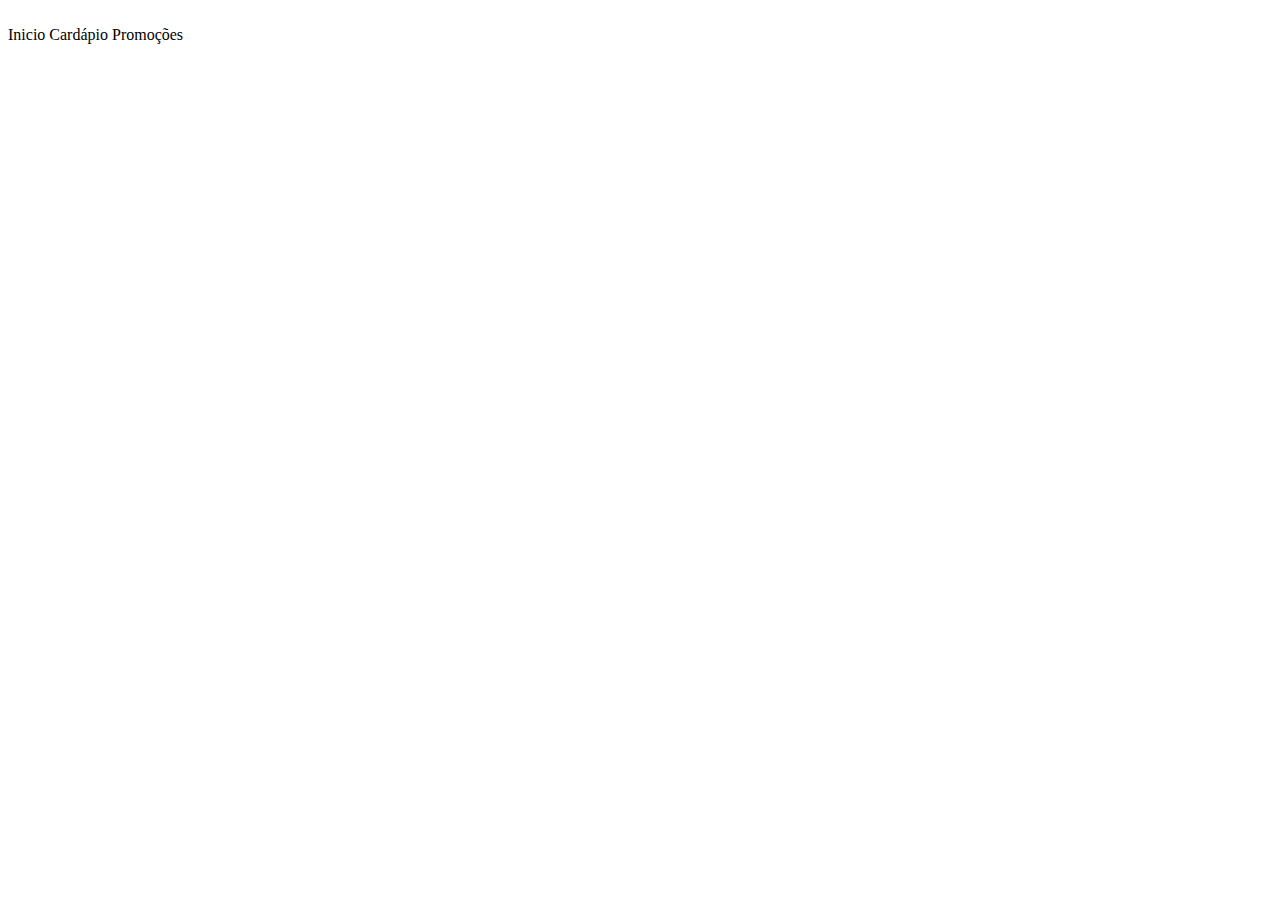
==== index.html @ 33abd4a2 "primeiro commit" ====
<!DOCTYPE html>
<html lang="pt-BR">

<head>
    <meta charset="UTF-8">
    
    <meta name="viewport" content="width=device-width, initial-scale=1.0">
    <title>Cardápio Digital</title>
    <meta name="description" content="Escolha sua refeicao no nosso cardápio digital"/>

</head>


<body>
    
    <header>
        <img>
        <nav>
            <a>Inicio</a>
            <a>Cardápio</a>
            <a>Promoções</a>
        
        </nav>
    </header>


    <main></main>
    <footer></footer>



</body>
</html>
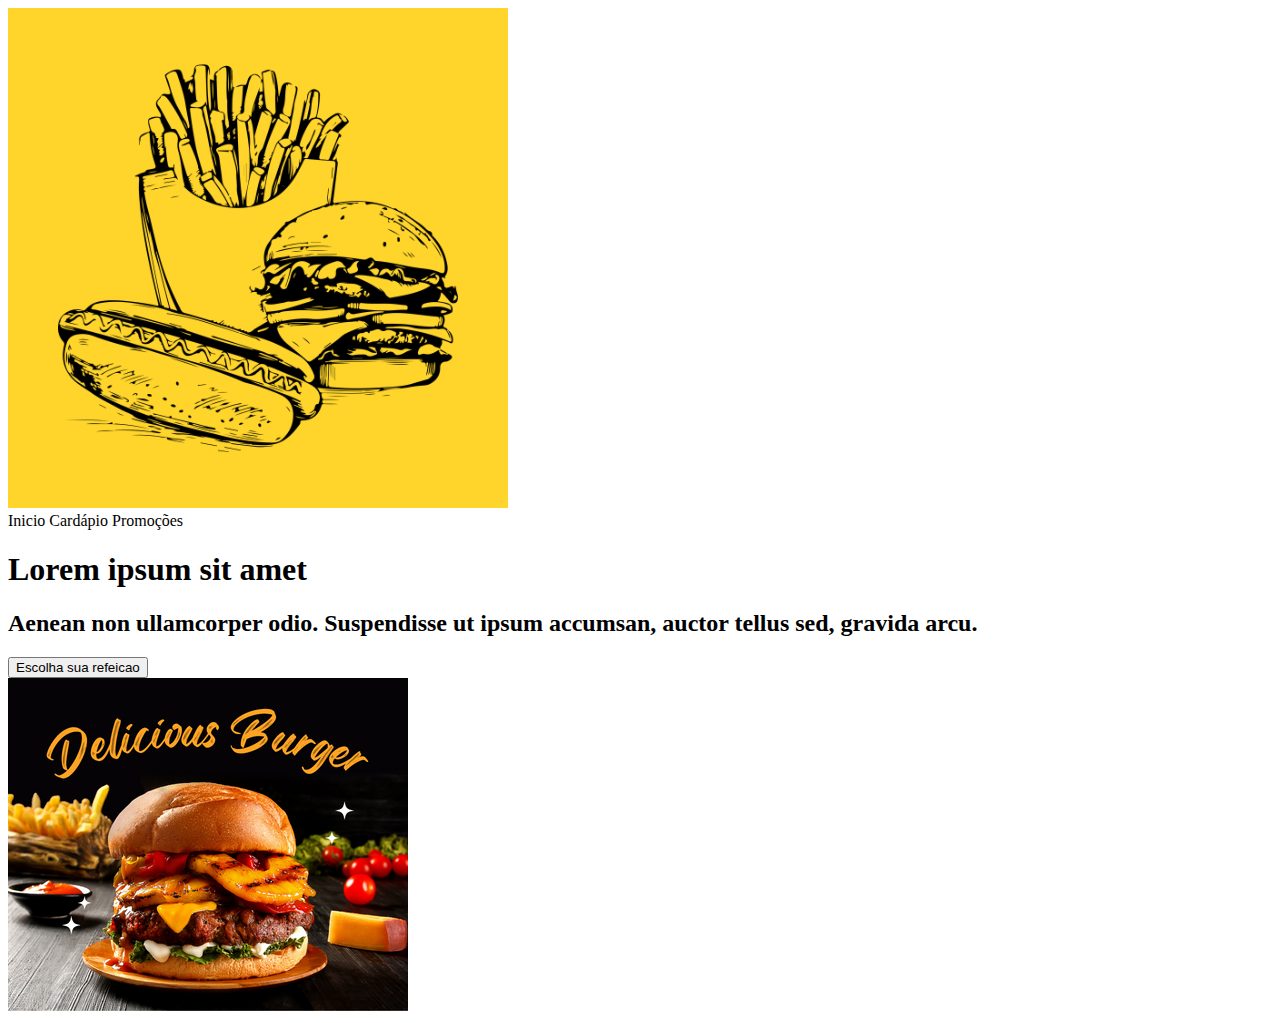
==== commit d852f3ad: "segundo dia de atualizacao" ====
--- a/index.html
+++ b/index.html
@@ -14,7 +14,7 @@
 <body>
     
     <header>
-        <img>
+        <img src="img/logo.png">
         <nav>
             <a>Inicio</a>
             <a>Cardápio</a>
@@ -24,7 +24,20 @@
     </header>
 
 
-    <main></main>
+    <main>
+        <section>
+            <div>
+                <h1>Lorem ipsum sit amet</h1>
+                <h2>Aenean non ullamcorper odio. Suspendisse ut ipsum accumsan, auctor tellus sed, gravida arcu.</h2>
+                <button>Escolha sua refeicao </button>
+            </div>
+            <img src="img/img1.png">
+        </section>
+
+
+
+        <section> </section>
+    </main>
     <footer></footer>
 
 
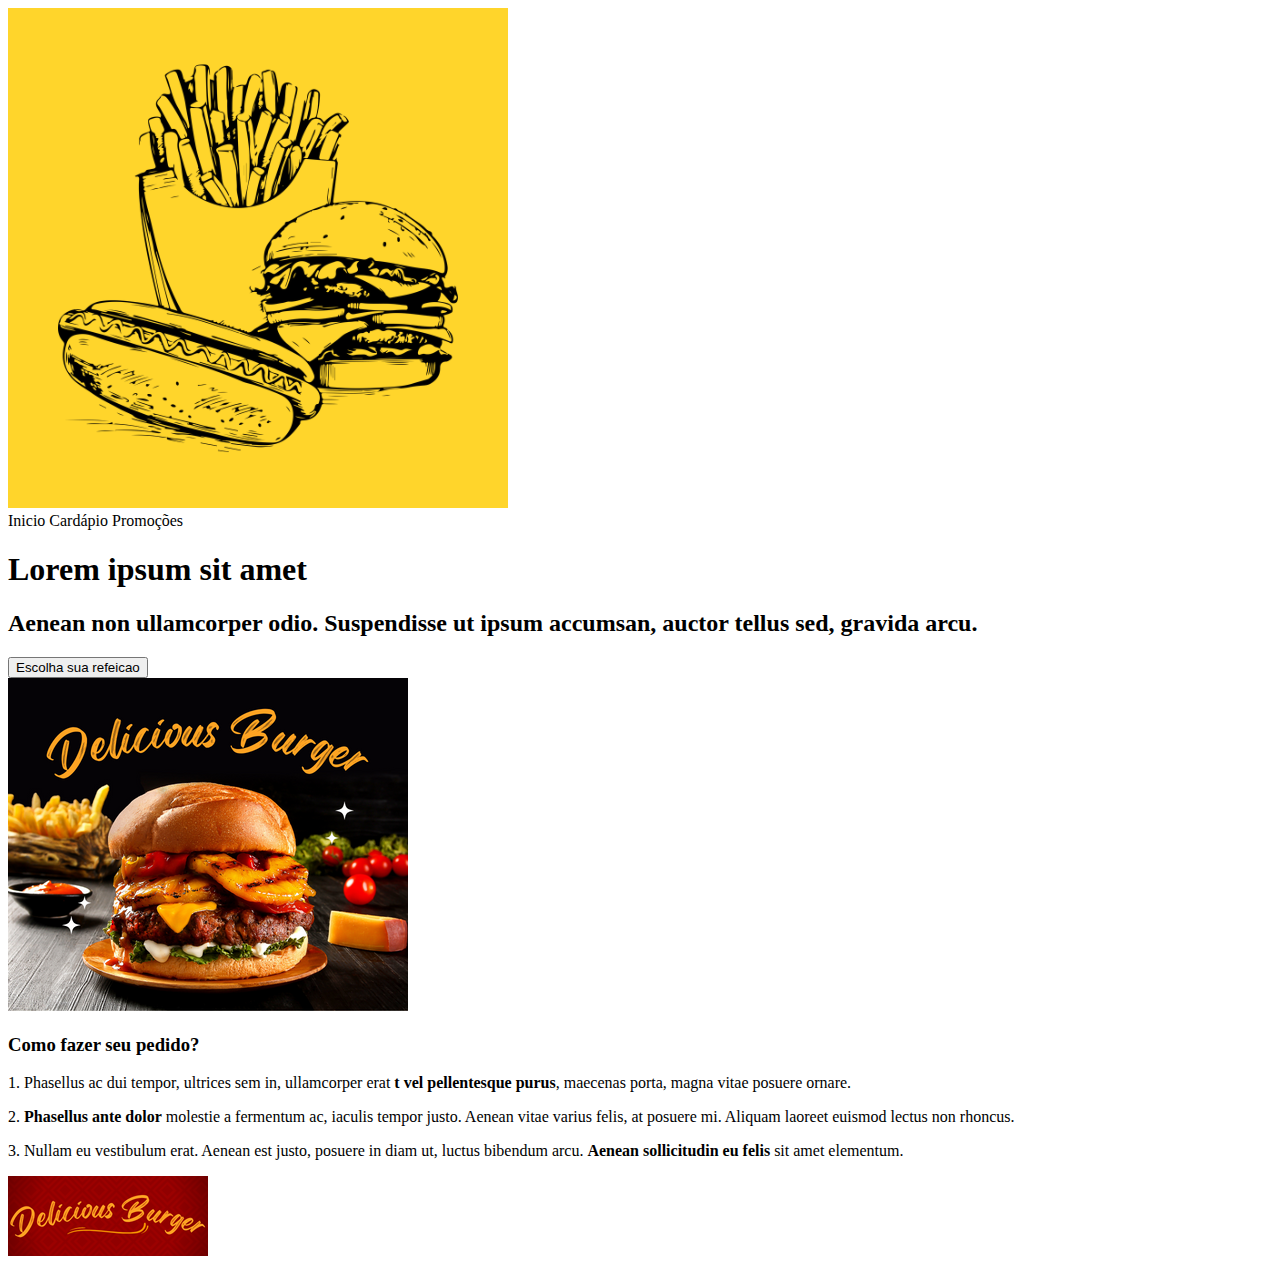
==== commit 66bfffe0: "atualizacao 3ro dia" ====
--- a/index.html
+++ b/index.html
@@ -35,10 +35,18 @@
         </section>
 
 
+        <section> 
+            <h3>Como fazer seu pedido? </h3>
+            <p> 1. Phasellus ac dui tempor, ultrices sem in, ullamcorper erat <strong> t vel pellentesque purus</strong>, maecenas porta, magna vitae posuere ornare. </p>
+            <p> 2. <strong> Phasellus ante dolor</strong> molestie a fermentum ac, iaculis tempor justo. Aenean vitae varius felis, at posuere mi. Aliquam laoreet euismod lectus non rhoncus. </p>
+            <p> 3. Nullam eu vestibulum erat. Aenean est justo, posuere in diam ut, luctus bibendum arcu. <strong> Aenean sollicitudin eu felis</strong> sit amet elementum.</p>
+        </section>
+    </main>
 
-        <section> </section>
-    </main>
-    <footer></footer>
+
+    <footer>
+        <img src="img/rodapé.png">
+    </footer>
 
 
 
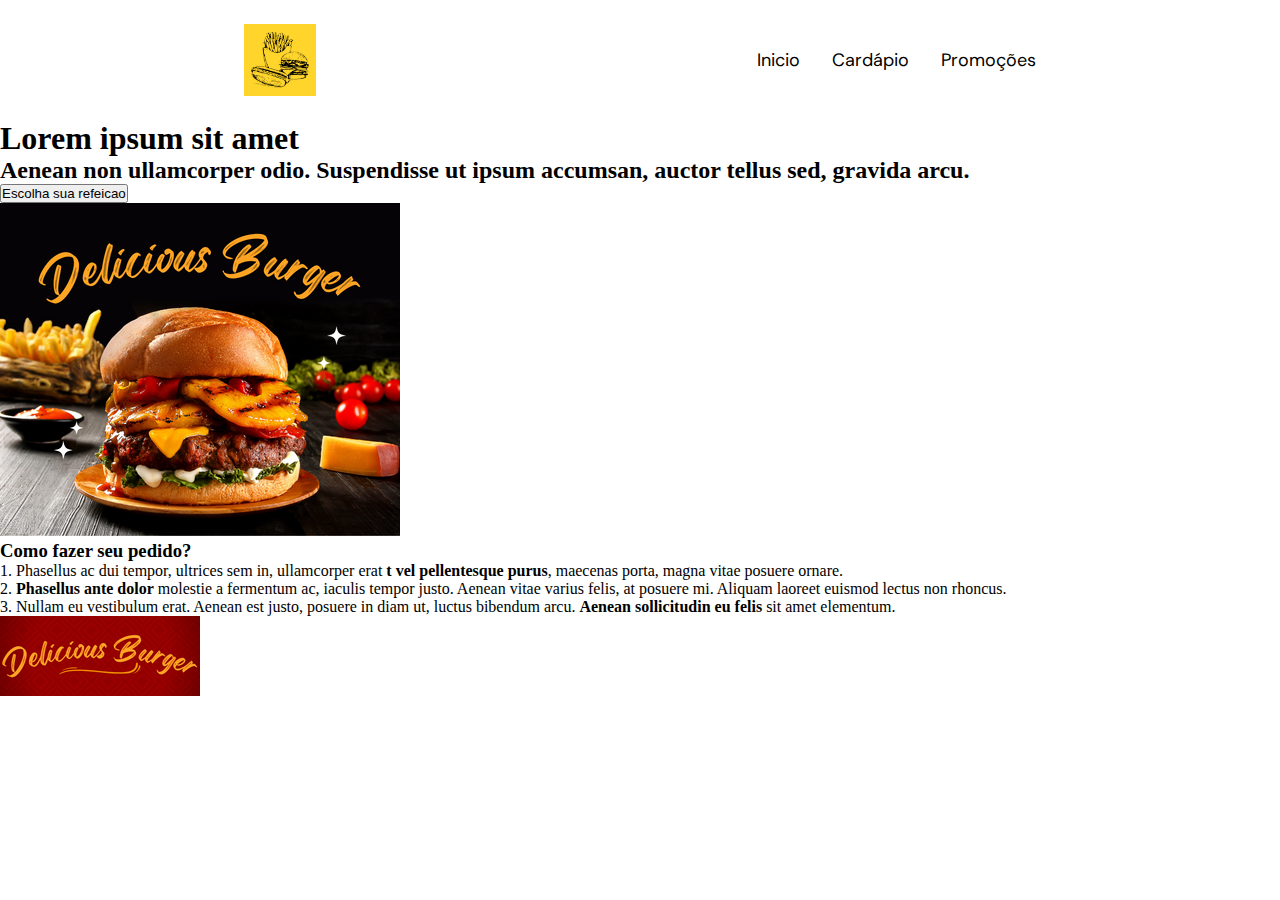
==== commit 2964fef0: "5to dia de atualizacao" ====
--- a/index.html
+++ b/index.html
@@ -7,48 +7,48 @@
     <meta name="viewport" content="width=device-width, initial-scale=1.0">
     <title>Cardápio Digital</title>
     <meta name="description" content="Escolha sua refeicao no nosso cardápio digital"/>
-
+    <link rel="stylesheet" type="text/css" href="estilo.css" >
+    
 </head>
 
 
 <body>
     
-    <header>
-        <img src="img/logo.png">
-        <nav>
-            <a>Inicio</a>
-            <a>Cardápio</a>
-            <a>Promoções</a>
+    <header class="cabecalho">
+        <img class="cabecalho-logo" src="img/logo.png">
+        <nav class="cabecalho-menu ">
+            
+            <a class="cabecalho-link">Inicio</a>
+            <a class="cabecalho-link">Cardápio</a>
+            <a class="cabecalho-link">Promoções</a>
         
         </nav>
     </header>
 
 
-    <main>
-        <section>
-            <div>
-                <h1>Lorem ipsum sit amet</h1>
-                <h2>Aenean non ullamcorper odio. Suspendisse ut ipsum accumsan, auctor tellus sed, gravida arcu.</h2>
-                <button>Escolha sua refeicao </button>
+    <main class="conteudo">
+        <section class="conteudo-principal">
+            <div class="conteudo-principal-texto">
+                <h1 class="conteudo-principal-titulo">Lorem ipsum sit amet</h1>
+                <h2 class="conteudo-principal-subtitulo">Aenean non ullamcorper odio. Suspendisse ut ipsum accumsan, auctor tellus sed, gravida arcu.</h2>
+                <button class="conteudo-principal-botao">Escolha sua refeicao </button>
             </div>
-            <img src="img/img1.png">
+            <img class="conteudo-principal-imagem" src="img/img1.png">
         </section>
 
 
-        <section> 
-            <h3>Como fazer seu pedido? </h3>
-            <p> 1. Phasellus ac dui tempor, ultrices sem in, ullamcorper erat <strong> t vel pellentesque purus</strong>, maecenas porta, magna vitae posuere ornare. </p>
-            <p> 2. <strong> Phasellus ante dolor</strong> molestie a fermentum ac, iaculis tempor justo. Aenean vitae varius felis, at posuere mi. Aliquam laoreet euismod lectus non rhoncus. </p>
-            <p> 3. Nullam eu vestibulum erat. Aenean est justo, posuere in diam ut, luctus bibendum arcu. <strong> Aenean sollicitudin eu felis</strong> sit amet elementum.</p>
+        <section class="conteudo-secundario"> 
+            <h3 class="conteudo-secundario-titulo">Como fazer seu pedido? </h3>
+            <p class="conteudo-secundario-texto"> 1. Phasellus ac dui tempor, ultrices sem in, ullamcorper erat <strong> t vel pellentesque purus</strong>, maecenas porta, magna vitae posuere ornare. </p>
+            <p class="conteudo-secundario-texto"> 2. <strong> Phasellus ante dolor</strong> molestie a fermentum ac, iaculis tempor justo. Aenean vitae varius felis, at posuere mi. Aliquam laoreet euismod lectus non rhoncus. </p>
+            <p class="conteudo-secundario-texto"> 3. Nullam eu vestibulum erat. Aenean est justo, posuere in diam ut, luctus bibendum arcu. <strong> Aenean sollicitudin eu felis</strong> sit amet elementum.</p>
         </section>
     </main>
 
 
-    <footer>
-        <img src="img/rodapé.png">
-    </footer>
-
-
+    <footer class="rodape">
+        <img class="rodape-imagem" src="img/rodapé.png">
+    </footer> 
 
 </body>
 </html>--- a/estilo.css
+++ b/estilo.css
@@ -0,0 +1,39 @@
+ @import url('https://fonts.googleapis.com/css2?family=DM+Sans&display=swap');
+
+ *{
+    margin: 0;
+    padding: 0;
+    box-sizing: border-box;
+    text-decoration: none;
+ }
+
+ body{
+    font-size: 100%;
+    background: #FFF;
+ }
+
+ .cabecalho{
+    display: flex;
+    flex-direction: row;
+    align-items: center;
+    justify-content: space-around;
+    padding: 24px;
+ }
+
+ .cabecalho-logo {
+    height: 72px;
+ }
+
+ .cabecalho-menu{
+    display: flex;
+    gap: 32px;
+ }
+
+ .cabecalho-link {
+    font-family: 'DM Sans', sans-serif;
+    color: ;
+    font-weight: 400;
+    font-size: 18px;
+ }
+
+
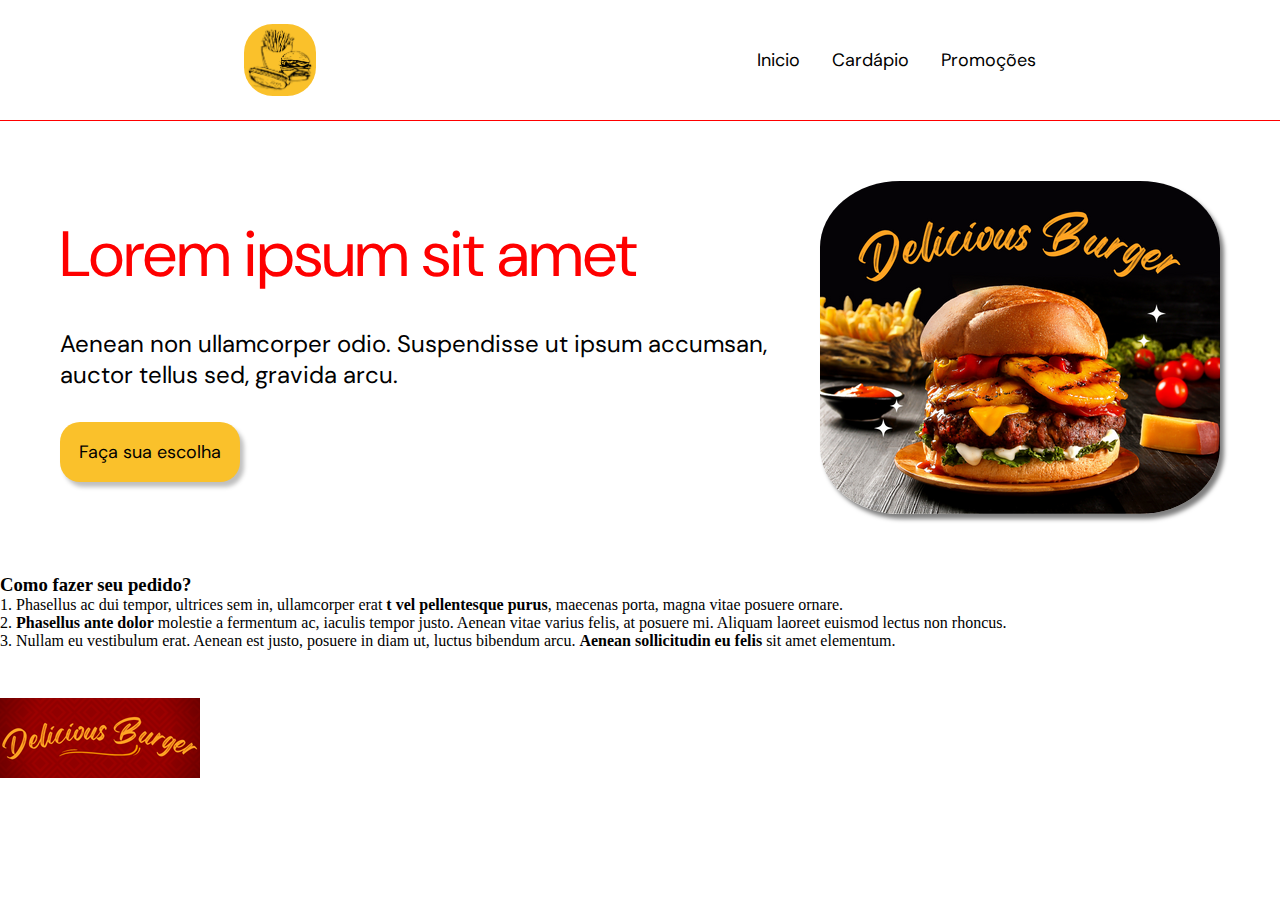
==== commit 6352dbf5: "6to dia de atualizacao" ====
--- a/index.html
+++ b/index.html
@@ -31,7 +31,7 @@
             <div class="conteudo-principal-texto">
                 <h1 class="conteudo-principal-titulo">Lorem ipsum sit amet</h1>
                 <h2 class="conteudo-principal-subtitulo">Aenean non ullamcorper odio. Suspendisse ut ipsum accumsan, auctor tellus sed, gravida arcu.</h2>
-                <button class="conteudo-principal-botao">Escolha sua refeicao </button>
+                <button class="conteudo-principal-botao"> Faça sua escolha </button>
             </div>
             <img class="conteudo-principal-imagem" src="img/img1.png">
         </section>
--- a/estilo.css
+++ b/estilo.css
@@ -22,6 +22,7 @@
 
  .cabecalho-logo {
     height: 72px;
+    border-radius: 40%;
  }
 
  .cabecalho-menu{
@@ -36,4 +37,55 @@
     font-size: 18px;
  }
 
+ .conteudo{
+   border-top: 0.4px solid red ;
+   margin-bottom: 48px;
+ }
 
+ .conteudo-principal {
+   display: flex;
+    flex-direction: row;
+    align-items: center;
+    justify-content: space-around;
+    padding: 60px;
+ }
+
+ .conteudo-principal-texto {
+   display: flex;
+   flex-direction: column;
+   gap: 32px;
+ }
+
+ .conteudo-principal-titulo {
+   font-family: 'DM Sans', sans-serif;
+   font-weight: 400;
+   font-size: 64px ;
+   color: #FE0000;
+ }
+
+ .conteudo-principal-subtitulo {
+   font-family: 'DM Sans', sans-serif;
+   font-weight: 400;
+   font-size: 24px ;
+ }
+
+ .conteudo-principal-botao {
+   background-color: #FAC12B; 
+   width: 180px ;
+   height: 60px;
+   border: none;
+   box-shadow: 4px 5px 4px rgba(0, 0, 0, 0.25);
+   border-radius: 20px;
+   font-family: 'DM Sans', sans-serif;
+   font-weight: 400;
+   font-size: 18px ;
+ }
+
+ .conteudo-principal-imagem {
+   border-radius: 20%;
+   box-shadow: 4px 5px 4px rgba(0, 0, 0, 0.50);
+ }
+
+
+
+
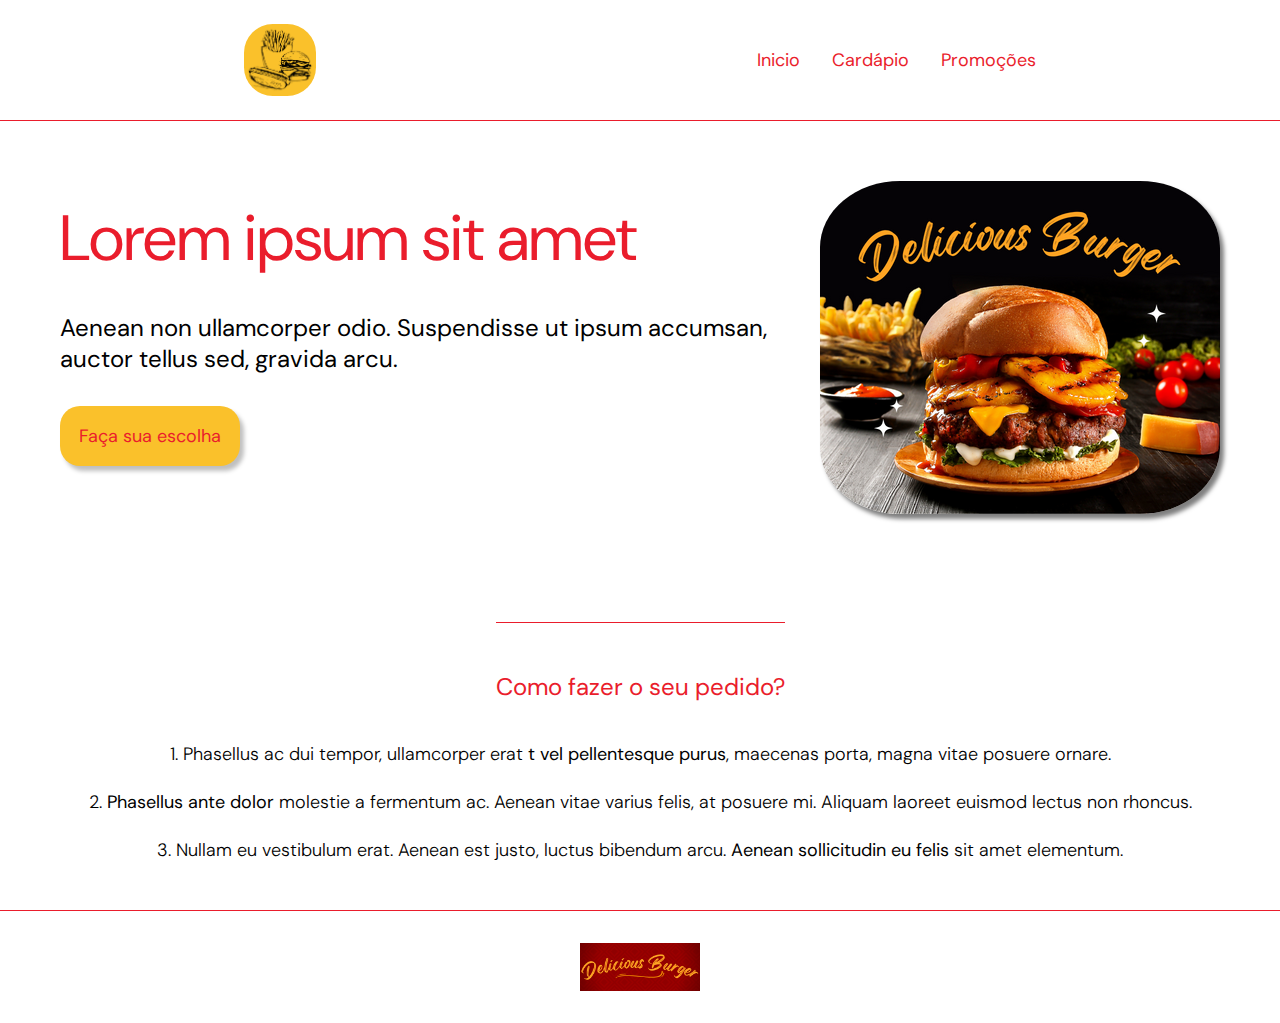
==== commit 23a81e21: "finalizacao" ====
--- a/index.html
+++ b/index.html
@@ -5,7 +5,7 @@
     <meta charset="UTF-8">
     
     <meta name="viewport" content="width=device-width, initial-scale=1.0">
-    <title>Cardápio Digital</title>
+    <title> Inicio </title>
     <meta name="description" content="Escolha sua refeicao no nosso cardápio digital"/>
     <link rel="stylesheet" type="text/css" href="estilo.css" >
     
@@ -18,9 +18,9 @@
         <img class="cabecalho-logo" src="img/logo.png">
         <nav class="cabecalho-menu ">
             
-            <a class="cabecalho-link">Inicio</a>
-            <a class="cabecalho-link">Cardápio</a>
-            <a class="cabecalho-link">Promoções</a>
+            <a href="index.html"> Inicio</a>
+            <a href="cardapio.html"> Cardápio</a>
+            <a href="promocoes.html" > Promoções </a>
         
         </nav>
     </header>
@@ -31,17 +31,17 @@
             <div class="conteudo-principal-texto">
                 <h1 class="conteudo-principal-titulo">Lorem ipsum sit amet</h1>
                 <h2 class="conteudo-principal-subtitulo">Aenean non ullamcorper odio. Suspendisse ut ipsum accumsan, auctor tellus sed, gravida arcu.</h2>
-                <button class="conteudo-principal-botao"> Faça sua escolha </button>
-            </div>
+                <button class="conteudo-principal-botao">  <a href="cardapio.html">Faça sua escolha </button>
+                </div></a>
             <img class="conteudo-principal-imagem" src="img/img1.png">
         </section>
 
 
         <section class="conteudo-secundario"> 
-            <h3 class="conteudo-secundario-titulo">Como fazer seu pedido? </h3>
-            <p class="conteudo-secundario-texto"> 1. Phasellus ac dui tempor, ultrices sem in, ullamcorper erat <strong> t vel pellentesque purus</strong>, maecenas porta, magna vitae posuere ornare. </p>
-            <p class="conteudo-secundario-texto"> 2. <strong> Phasellus ante dolor</strong> molestie a fermentum ac, iaculis tempor justo. Aenean vitae varius felis, at posuere mi. Aliquam laoreet euismod lectus non rhoncus. </p>
-            <p class="conteudo-secundario-texto"> 3. Nullam eu vestibulum erat. Aenean est justo, posuere in diam ut, luctus bibendum arcu. <strong> Aenean sollicitudin eu felis</strong> sit amet elementum.</p>
+            <h3 class="conteudo-secundario-titulo">Como fazer o seu pedido? </h3>
+            <p class="conteudo-secundario-texto"> 1. Phasellus ac dui tempor, ullamcorper erat <strong> t vel pellentesque purus</strong>, maecenas porta, magna vitae posuere ornare. </p>
+            <p class="conteudo-secundario-texto"> 2. <strong> Phasellus ante dolor</strong> molestie a fermentum ac. Aenean vitae varius felis, at posuere mi. Aliquam laoreet euismod lectus non rhoncus. </p>
+            <p class="conteudo-secundario-texto"> 3. Nullam eu vestibulum erat. Aenean est justo, luctus bibendum arcu. <strong> Aenean sollicitudin eu felis</strong> sit amet elementum.</p>
         </section>
     </main>
 
@@ -50,5 +50,7 @@
         <img class="rodape-imagem" src="img/rodapé.png">
     </footer> 
 
+
 </body>
+
 </html>--- a/estilo.css
+++ b/estilo.css
@@ -18,6 +18,7 @@
     align-items: center;
     justify-content: space-around;
     padding: 24px;
+    
  }
 
  .cabecalho-logo {
@@ -30,20 +31,48 @@
     gap: 32px;
  }
 
- .cabecalho-link {
-    font-family: 'DM Sans', sans-serif;
-    color: ;
+/*Nao visitados*/
+
+a:link{
+	font-family: 'DM Sans', sans-serif;
     font-weight: 400;
     font-size: 18px;
- }
+    color: #EA1D2C;
+} 
+
+/*Visitados*/
+
+a:visited{
+	font-family: 'DM Sans', sans-serif;
+    font-weight: 400;
+    font-size: 18px;
+    color: #EA1D2C;
+}
+
+/*Hover*/
+
+a:hover{
+  background-color:  #FAC12B;
+  color:#000; 
+}
+
+/*active*/
+
+a:active{
+	font-family: 'DM Sans', sans-serif;
+    font-weight: 400;
+    font-size: 18px;
+    color: #EA1D2C;
+}
+
 
  .conteudo{
-   border-top: 0.4px solid red ;
+   border-top: 0.4px solid #EA1D2C ;
    margin-bottom: 48px;
  }
 
  .conteudo-principal {
-   display: flex;
+    display: flex;
     flex-direction: row;
     align-items: center;
     justify-content: space-around;
@@ -60,7 +89,7 @@
    font-family: 'DM Sans', sans-serif;
    font-weight: 400;
    font-size: 64px ;
-   color: #FE0000;
+   color: #EA1D2C;
  }
 
  .conteudo-principal-subtitulo {
@@ -81,11 +110,103 @@
    font-size: 18px ;
  }
 
+ .conteudo-principal-botao:hover {
+  background-color: #f78088;
+  color: #FFF;
+ }
+
  .conteudo-principal-imagem {
    border-radius: 20%;
    box-shadow: 4px 5px 4px rgba(0, 0, 0, 0.50);
  }
 
-
-
-
+ .conteudo-secundario{
+  display: flex;
+  flex-direction: column;
+  align-items: center;
+  gap: 24px;
+  margin-top: 48px;
+ }
+
+ .conteudo-secundario-titulo{
+  border-top: 0.4px solid #EA1D2C;
+  padding-top: 48px;
+  font-family: 'DM Sans', sans-serif;
+  color: #EA1D2C;
+  font-weight: 400;
+  font-size: 24px ;
+  margin-bottom: 16px;
+ }
+
+ .conteudo-secundario-texto{
+  font-family: 'DM Sans', sans-serif;
+  font-weight: 300;
+  font-size: 18px ;
+ }
+
+ .rodape{
+  padding: 32px;
+  border-top: 0.4px solid #EA1D2C;
+ }
+
+ .rodape-imagem {
+  height: 48px;
+  display: block;
+  margin: 0 auto;
+ }
+
+/*Pagina de cardapio*/
+
+.conteudo-cardapio {
+  border-top: 0.4px solid #EA1D2C ;
+  margin-bottom: 48px;
+}
+
+.opcao-cardapio {
+    display: flex;
+    flex-direction: row;
+    align-items: center;
+    justify-content: space-around;
+    padding: 60px;
+}
+
+.conteudo-texto-cardapio {
+  display: flex;
+   flex-direction: column;
+   gap: 32px;
+}
+
+.conteudo-titulo-cardapio {
+  display: flex;
+  flex-direction: column;
+  align-items: center;
+  gap: 24px;
+  margin-top: 48px;
+  font-family: 'DM Sans', sans-serif;
+  font-weight: 400;
+  font-size: 40px ;
+  color: #EA1D2C;  
+}
+
+.conteudo-subtitulo-cardapio {
+  font-family: 'DM Sans', sans-serif;
+  font-weight: 400;
+  font-size: 30px ;
+  color: #EA1D2C;
+}
+
+.conteudo-parragrafo-cardapio {
+  font-family: 'DM Sans', sans-serif;
+  font-weight: 300;
+  font-size: 18px ;
+} 
+
+.conteudo-imagem-cardapio {
+  margin-right: 20px;
+  border-radius: 20%;
+  box-shadow: 4px 5px 4px rgba(0, 0, 0, 0.50);
+  width: 250; 
+}
+
+
+
